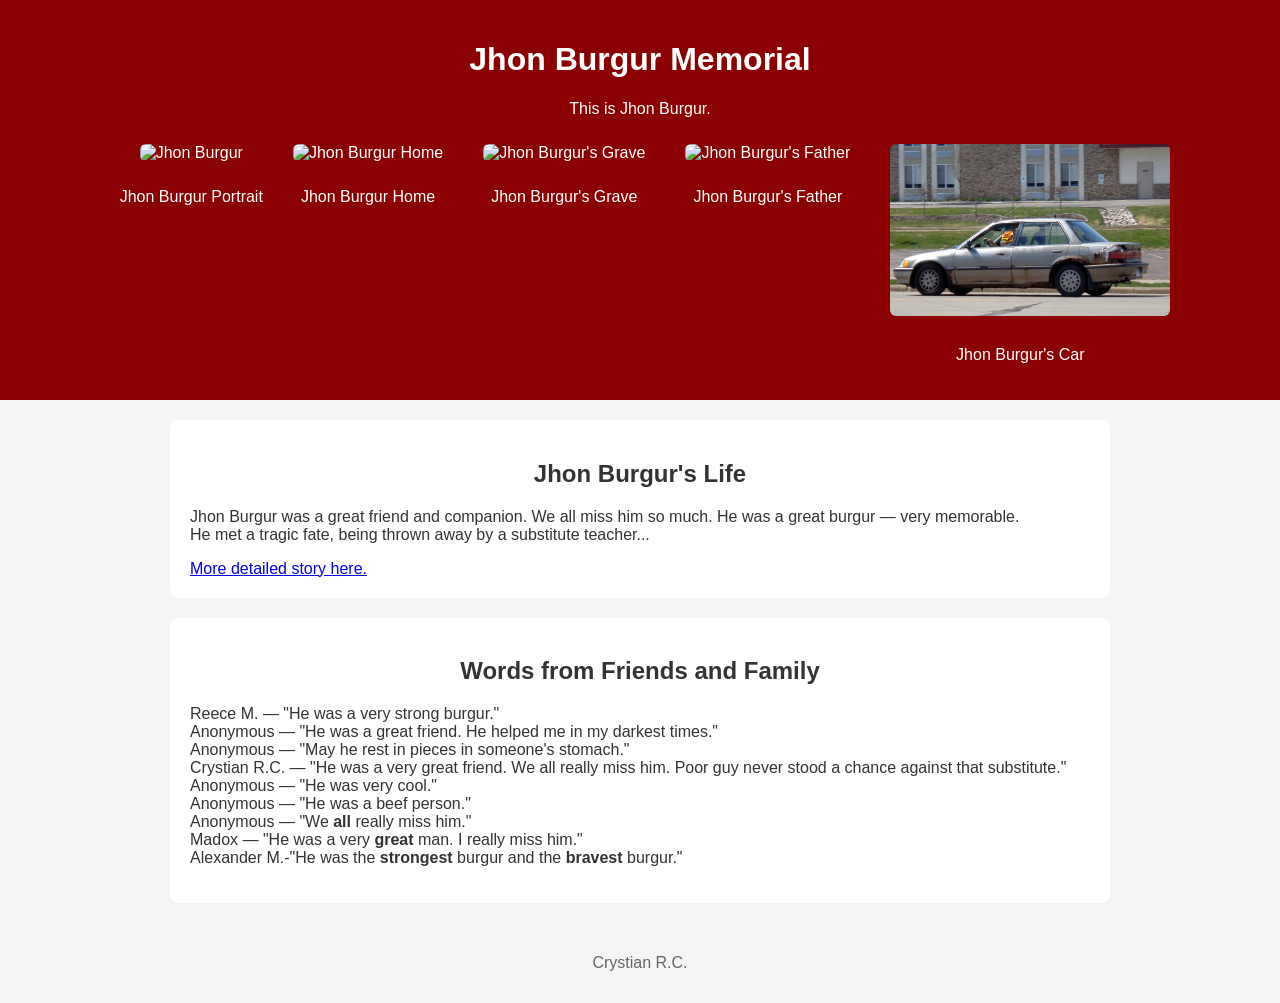
==== index.html @ 616a880d "Update stylesheet link path in index.html" ====
<!DOCTYPE html>
<html lang="en">

<head>
    <!--google ver-->
    <meta name="google-site-verification" content="m8CooC3v4bvuAJmp1PLt2BQgNUptFEigPynCl3NNR68"/>
    
    <meta charset="UTF-8">
    <meta name="viewport" content="width=device-width, initial-scale=1.0">
    <title>Jhon Burgur Memorial</title>

    <!--Favicon-->
<link rel="icon" type="image/svg+xml"
      href="data:image/svg+xml,<svg xmlns='http://www.w3.org/2000/svg' viewBox='0 0 100 100'><text y='.9em' font-size='90'>🍔</text></svg>">

    <meta name="description" content="A memorial page dedicated to Jhon Burgur, a beloved and unforgettable burgur.">

    <!--External css sheet link-->
    <link rel="stylesheet" href="css/styles.css">
</head>

<!--Main webpage content-->
<body>
<header>
    <h1>Jhon Burgur Memorial</h1>
    <p>This is Jhon Burgur.</p>

    <div class="images">
        <div class="image-card">
            <img src="https://www.foodandwine.com/thmb/XE8ubzwObCIgMw7qJ9CsqUZocNM=/1500x0/filters:no_upscale():max_bytes(150000):strip_icc()/MSG-Smash-Burger-FT-RECIPE0124-d9682401f3554ef683e24311abdf342b.jpg" alt="Jhon Burgur">
            <p>Jhon Burgur Portrait</p>
        </div>

        <div class="image-card">
            <img src="https://www.restokart.com/media/uploads/product/PET_Burger_Box.jpg" alt="Jhon Burgur Home">
            <p>Jhon Burgur Home</p>
        </div>

        <div class="image-card">
            <img src="https://trustedcaskets.com/cdn/shop/articles/gravestone.jpg?v=1676666346&width=1100" alt="Jhon Burgur's Grave">
            <p>Jhon Burgur's Grave</p>
        </div>

        <div class="image-card">
            <img src="https://encrypted-tbn0.gstatic.com/images?q=tbn:ANd9GcTL-SNkmhTX3osMZkNVcJeDhdHIpxnGXHjFBg&s" alt="Jhon Burgur's Father">
            <p>Jhon Burgur's Father</p>
        </div>
        
        <div class="image-card">
            <img src="Imgs/Jhon-Car.jpg" alt="Jhon Burgur's Car">
            <p>Jhon Burgur's Car</p>
        </div>
        
    </div>
</header>

<section>
    <h2>Jhon Burgur's Life</h2>
    <p>
        Jhon Burgur was a great friend and companion. We all miss him so much.
        He was a great burgur — very memorable.<br>
        He met a tragic fate, being thrown away by a substitute teacher...
    </p>
    <a href="Jhon-Life-Story.html">More detailed story here.</a>
</section>

<section>
    <h2>Words from Friends and Family</h2>
    <p>
        Reece M. — "He was a very strong burgur."<br>
        Anonymous — "He was a great friend. He helped me in my darkest times."<br>
        Anonymous — "May he rest in pieces in someone's stomach."<br>
        Crystian R.C. — "He was a very great friend. We all really miss him. Poor guy never stood a chance against that substitute."<br>
        Anonymous — "He was very cool."<br>
        Anonymous — "He was a beef person."<br>
        Anonymous — "We <b>all</b> really miss him."<br>
        Madox — "He was a very <b>great</b> man. I really miss him."<br>
        Alexander M.-"He was the <b>strongest</b> burgur and the <b>bravest</b> burgur."
    </p>
</section>

<footer>
    <p>Crystian R.C.</p>
</footer>

</body>
</html>
---- css/styles.css ----
body {
            font-family: Arial, Helvetica, sans-serif; 
            background-color: #f5f5f5;
            color: #333;
            margin: 0;
            padding: 0;
        }
        header {
            text-align: center;
            background-color: #8b0000;
            color: white;
            padding: 20px;
        }
        section {
            max-width: 900px;
            margin: 20px auto;
            padding: 20px;
            background-color: white;
            border-radius: 8px;
        }
        img {
            max-width: 100%;
            height: auto;
            border-radius: 6px;
            margin: 10px;
        }
        .images {
            display: flex;
            flex-wrap: wrap;
            justify-content: center;
            gap: 20px;
        }
        .image-card {
            max-width: 280px;
            text-align: center;
        }
        h1, h2 {
            text-align: center;
        }
        footer {
            text-align: center;
            padding: 15px;
            color: #666;
        }
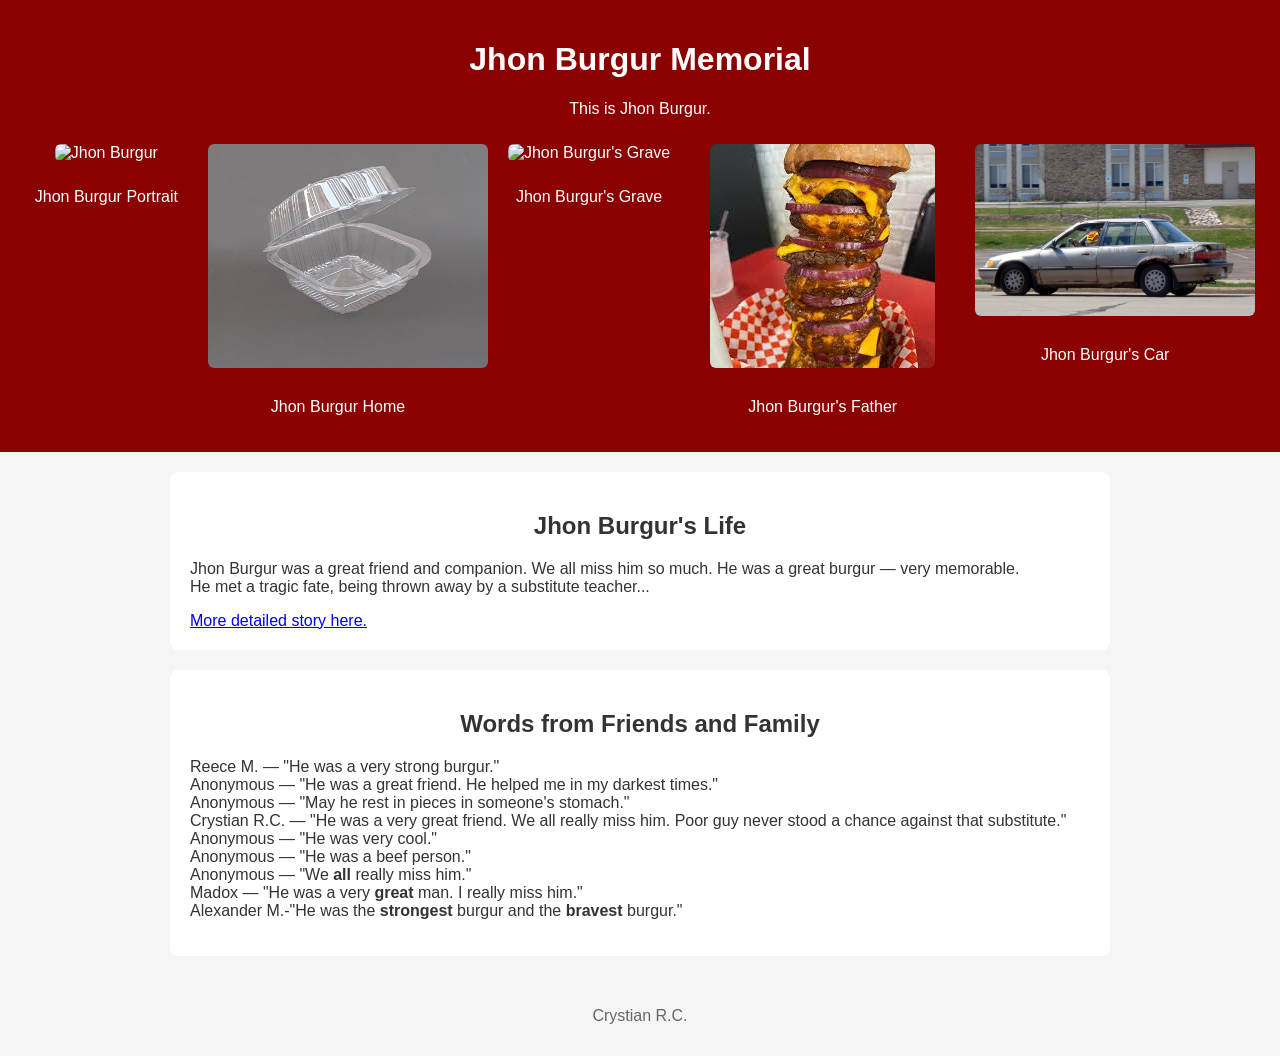
==== commit 894201ae: "Replace external image links with local images Updated image sources for Jhon Burgur's portraits and" ====
--- a/index.html
+++ b/index.html
@@ -27,22 +27,22 @@
 
     <div class="images">
         <div class="image-card">
-            <img src="https://www.foodandwine.com/thmb/XE8ubzwObCIgMw7qJ9CsqUZocNM=/1500x0/filters:no_upscale():max_bytes(150000):strip_icc()/MSG-Smash-Burger-FT-RECIPE0124-d9682401f3554ef683e24311abdf342b.jpg" alt="Jhon Burgur">
+            <img src="Jhon_in_the_Flesh.jpg" alt="Jhon Burgur">
             <p>Jhon Burgur Portrait</p>
         </div>
 
         <div class="image-card">
-            <img src="https://www.restokart.com/media/uploads/product/PET_Burger_Box.jpg" alt="Jhon Burgur Home">
+            <img src="Imgs/Jhon's_Home.jpg" alt="Jhon Burgur Home">
             <p>Jhon Burgur Home</p>
         </div>
 
         <div class="image-card">
-            <img src="https://trustedcaskets.com/cdn/shop/articles/gravestone.jpg?v=1676666346&width=1100" alt="Jhon Burgur's Grave">
+            <img src="Imgs/Jhons's_Grave.webp" alt="Jhon Burgur's Grave">
             <p>Jhon Burgur's Grave</p>
         </div>
 
         <div class="image-card">
-            <img src="https://encrypted-tbn0.gstatic.com/images?q=tbn:ANd9GcTL-SNkmhTX3osMZkNVcJeDhdHIpxnGXHjFBg&s" alt="Jhon Burgur's Father">
+            <img src="Imgs/Jhon's_Father.jpeg" alt="Jhon Burgur's Father">
             <p>Jhon Burgur's Father</p>
         </div>
         
@@ -54,31 +54,33 @@
     </div>
 </header>
 
-<section>
-    <h2>Jhon Burgur's Life</h2>
-    <p>
-        Jhon Burgur was a great friend and companion. We all miss him so much.
-        He was a great burgur — very memorable.<br>
-        He met a tragic fate, being thrown away by a substitute teacher...
-    </p>
-    <a href="Jhon-Life-Story.html">More detailed story here.</a>
-</section>
+<main>
+    <section>
+        <h2>Jhon Burgur's Life</h2>
+        <p>
+            Jhon Burgur was a great friend and companion. We all miss him so much.
+            He was a great burgur — very memorable.<br>
+            He met a tragic fate, being thrown away by a substitute teacher...
+        </p>
+        <a href="Jhon-Life-Story.html">More detailed story here.</a>
+    </section>
 
-<section>
-    <h2>Words from Friends and Family</h2>
-    <p>
-        Reece M. — "He was a very strong burgur."<br>
-        Anonymous — "He was a great friend. He helped me in my darkest times."<br>
-        Anonymous — "May he rest in pieces in someone's stomach."<br>
-        Crystian R.C. — "He was a very great friend. We all really miss him. Poor guy never stood a chance against that substitute."<br>
-        Anonymous — "He was very cool."<br>
-        Anonymous — "He was a beef person."<br>
-        Anonymous — "We <b>all</b> really miss him."<br>
-        Madox — "He was a very <b>great</b> man. I really miss him."<br>
-        Alexander M.-"He was the <b>strongest</b> burgur and the <b>bravest</b> burgur."
-    </p>
-</section>
-
+    <section>
+        <h2>Words from Friends and Family</h2>
+        <p>
+            Reece M. — "He was a very strong burgur."<br>
+            Anonymous — "He was a great friend. He helped me in my darkest times."<br>
+            Anonymous — "May he rest in pieces in someone's stomach."<br>
+            Crystian R.C. — "He was a very great friend. We all really miss him. Poor guy never stood a chance against that substitute."<br>
+            Anonymous — "He was very cool."<br>
+            Anonymous — "He was a beef person."<br>
+            Anonymous — "We <b>all</b> really miss him."<br>
+            Madox — "He was a very <b>great</b> man. I really miss him."<br>
+            Alexander M.-"He was the <b>strongest</b> burgur and the <b>bravest</b> burgur."
+        </p>
+    </section>
+</main>
+    
 <footer>
     <p>Crystian R.C.</p>
 </footer>
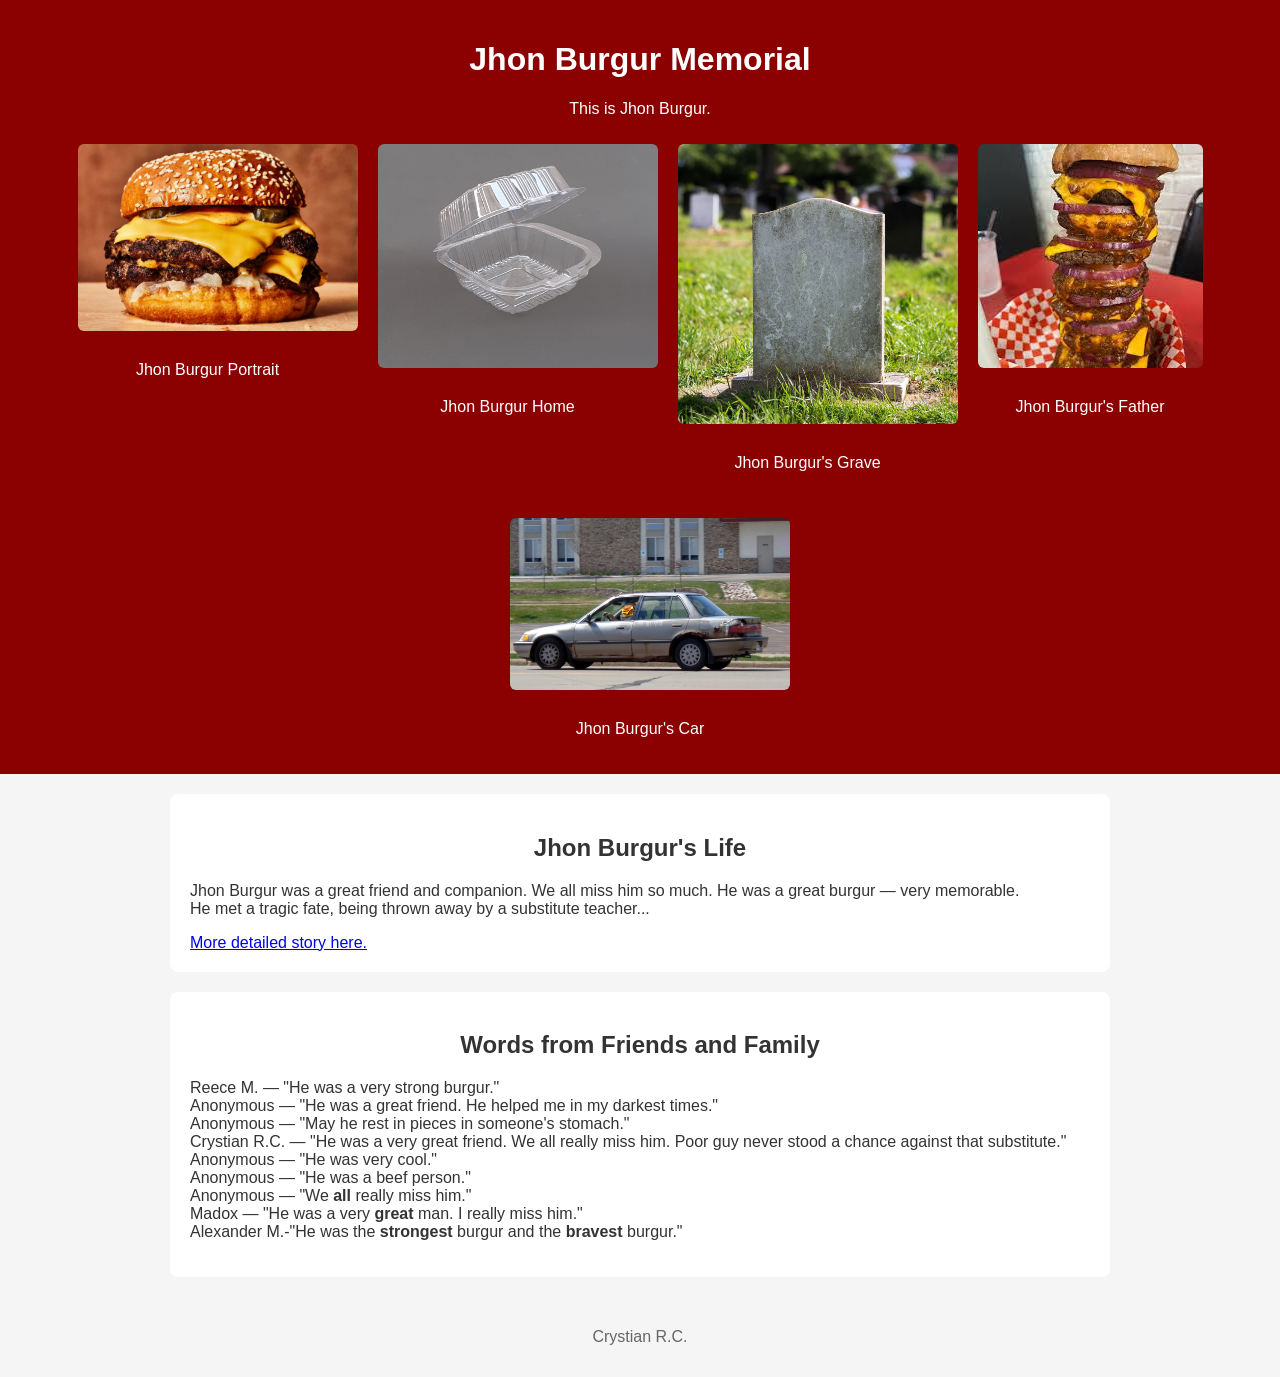
==== commit c09af9cc: "Fix image source paths for Jhon Burgur" ====
--- a/index.html
+++ b/index.html
@@ -27,7 +27,7 @@
 
     <div class="images">
         <div class="image-card">
-            <img src="Jhon_in_the_Flesh.jpg" alt="Jhon Burgur">
+            <img src="Imgs/Jhon_in_the_Flesh.jpg" alt="Jhon Burgur">
             <p>Jhon Burgur Portrait</p>
         </div>
 
@@ -37,7 +37,7 @@
         </div>
 
         <div class="image-card">
-            <img src="Imgs/Jhons's_Grave.webp" alt="Jhon Burgur's Grave">
+            <img src="Imgs/Jhon's_Grave.webp" alt="Jhon Burgur's Grave">
             <p>Jhon Burgur's Grave</p>
         </div>
 
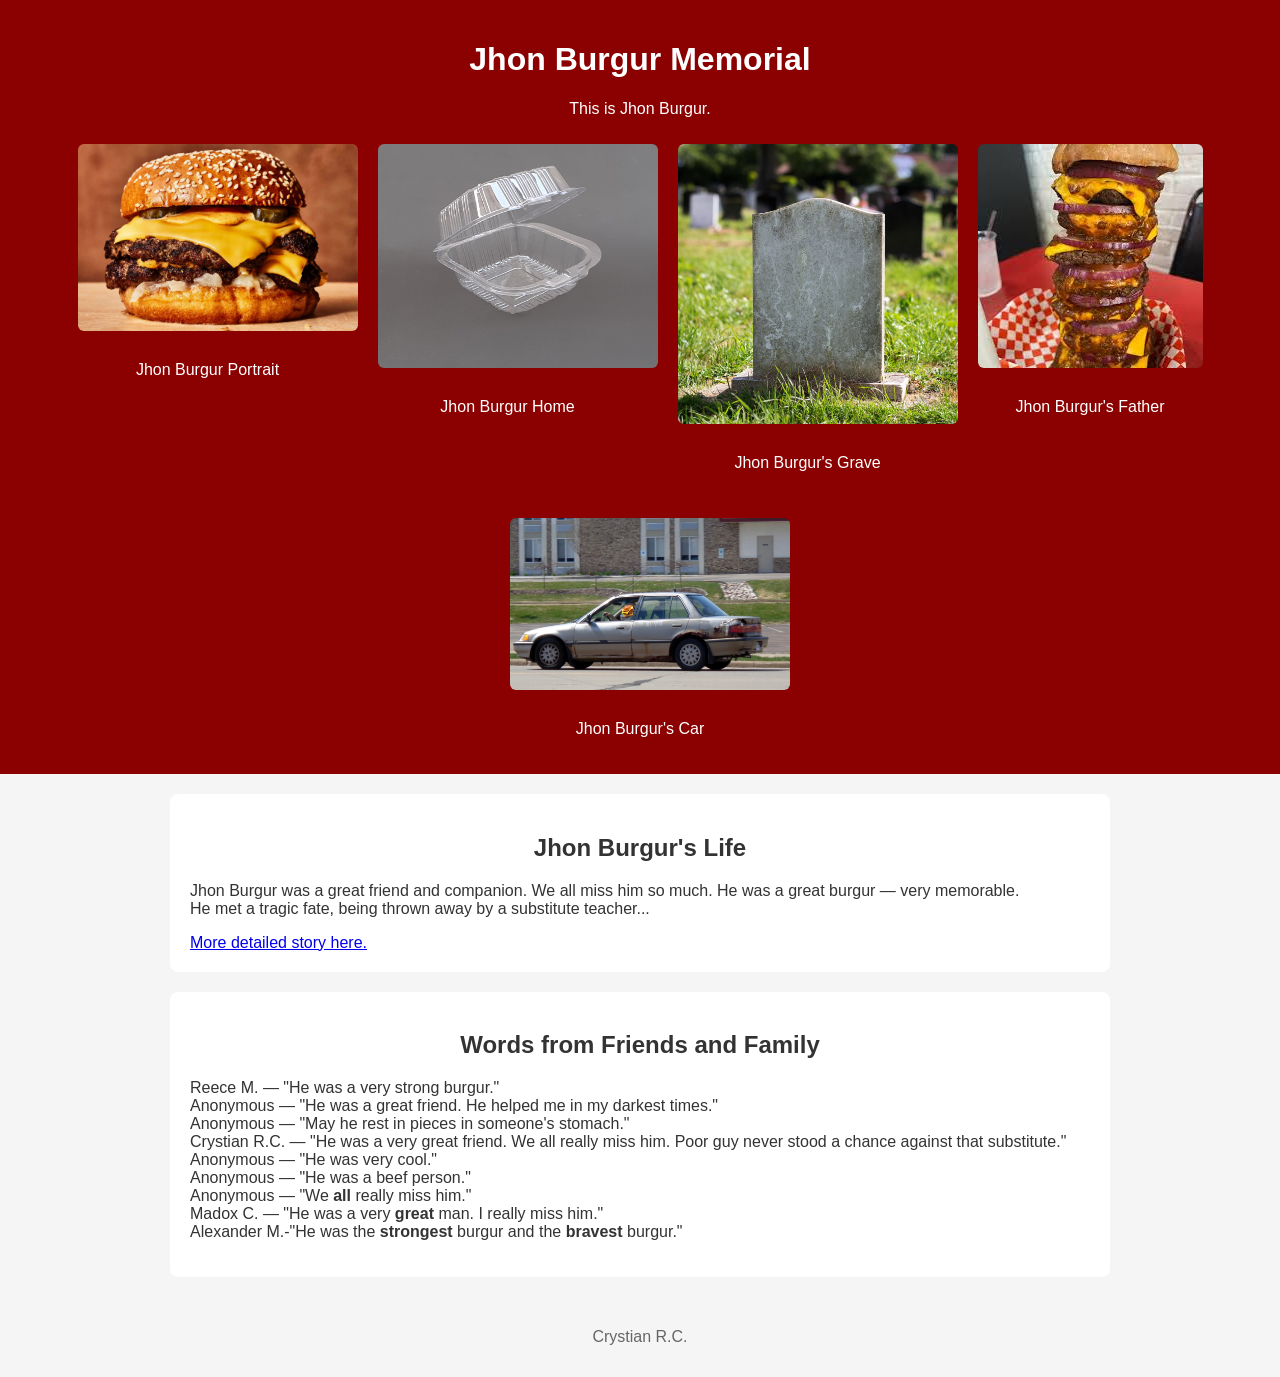
==== commit 9e0273ae: "Update Madox's name to 'Madox C.'" ====
--- a/index.html
+++ b/index.html
@@ -75,7 +75,7 @@
             Anonymous — "He was very cool."<br>
             Anonymous — "He was a beef person."<br>
             Anonymous — "We <b>all</b> really miss him."<br>
-            Madox — "He was a very <b>great</b> man. I really miss him."<br>
+            Madox C. — "He was a very <b>great</b> man. I really miss him."<br>
             Alexander M.-"He was the <b>strongest</b> burgur and the <b>bravest</b> burgur."
         </p>
     </section>
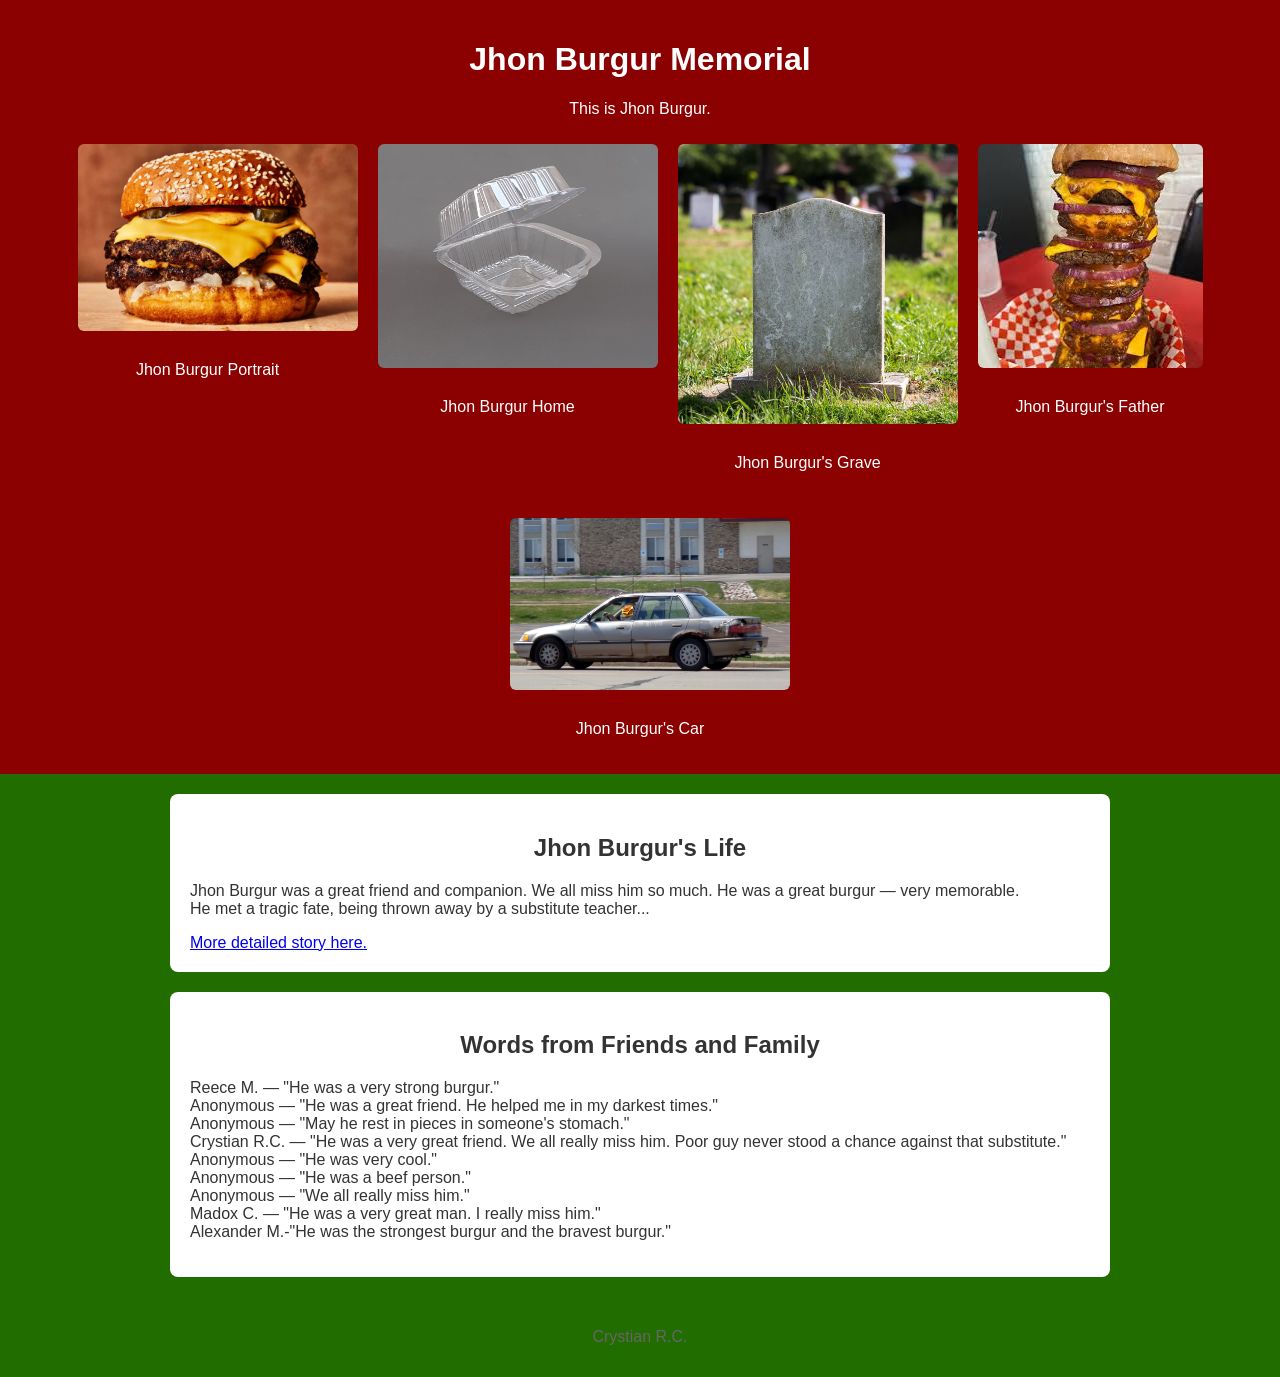
==== commit 0f9ba86d: "Remove HTML bold tags from testimonials" ====
--- a/index.html
+++ b/index.html
@@ -2,29 +2,30 @@
 <html lang="en">
 
 <head>
-    <!--google ver-->
+    <!--Google Ver-->
     <meta name="google-site-verification" content="m8CooC3v4bvuAJmp1PLt2BQgNUptFEigPynCl3NNR68"/>
     
     <meta charset="UTF-8">
     <meta name="viewport" content="width=device-width, initial-scale=1.0">
     <title>Jhon Burgur Memorial</title>
 
-    <!--Favicon-->
+    <!--Tab Icon-->
 <link rel="icon" type="image/svg+xml"
       href="data:image/svg+xml,<svg xmlns='http://www.w3.org/2000/svg' viewBox='0 0 100 100'><text y='.9em' font-size='90'>🍔</text></svg>">
 
     <meta name="description" content="A memorial page dedicated to Jhon Burgur, a beloved and unforgettable burgur.">
 
-    <!--External css sheet link-->
+    <!--External css-->
     <link rel="stylesheet" href="css/styles.css">
 </head>
 
-<!--Main webpage content-->
+    <!--Main Webpage Content-->
 <body>
 <header>
     <h1>Jhon Burgur Memorial</h1>
     <p>This is Jhon Burgur.</p>
 
+    <!--Pictures for Jhon-->
     <div class="images">
         <div class="image-card">
             <img src="Imgs/Jhon_in_the_Flesh.jpg" alt="Jhon Burgur">
@@ -62,6 +63,8 @@
             He was a great burgur — very memorable.<br>
             He met a tragic fate, being thrown away by a substitute teacher...
         </p>
+
+        <!--Link to Jhon's Story-->
         <a href="Jhon-Life-Story.html">More detailed story here.</a>
     </section>
 
@@ -74,13 +77,13 @@
             Crystian R.C. — "He was a very great friend. We all really miss him. Poor guy never stood a chance against that substitute."<br>
             Anonymous — "He was very cool."<br>
             Anonymous — "He was a beef person."<br>
-            Anonymous — "We <b>all</b> really miss him."<br>
-            Madox C. — "He was a very <b>great</b> man. I really miss him."<br>
-            Alexander M.-"He was the <b>strongest</b> burgur and the <b>bravest</b> burgur."
+            Anonymous — "We all really miss him."<br>
+            Madox C. — "He was a very great man. I really miss him."<br>
+            Alexander M.-"He was the strongest burgur and the bravest burgur."
         </p>
     </section>
 </main>
-    
+
 <footer>
     <p>Crystian R.C.</p>
 </footer>
--- a/css/styles.css
+++ b/css/styles.css
@@ -1,6 +1,6 @@
         body {
             font-family: Arial, Helvetica, sans-serif; 
-            background-color: #f5f5f5;
+            background-color: #226d00;
             color: #333;
             margin: 0;
             padding: 0;
